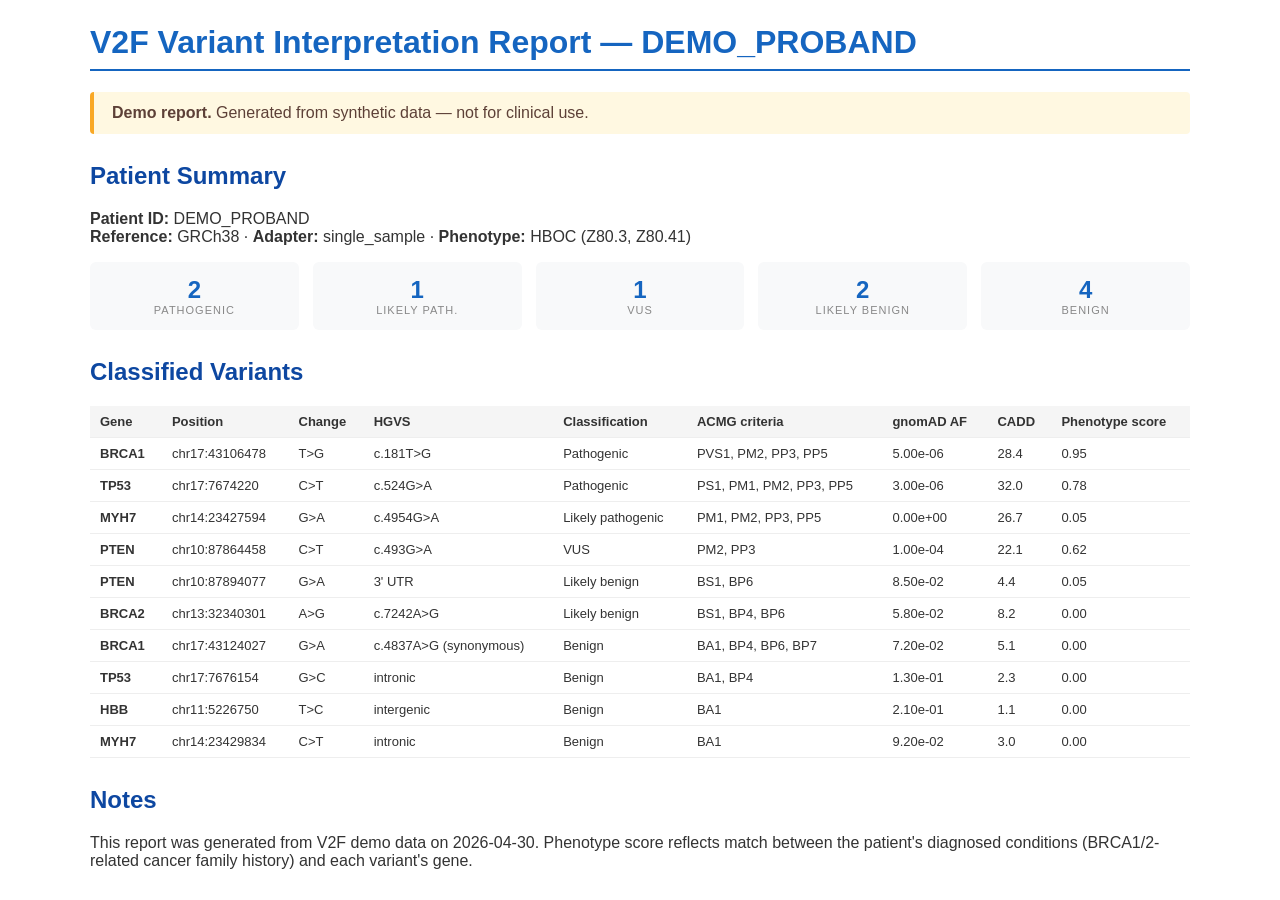
==== demo/precomputed/reports/DEMO_PROBAND_report.html @ 7c11f8ac "Milestone 0: bundled demo data and onboarding flow Lets a new user explore the entire pipeline witho" ====
<!DOCTYPE html><html><head><meta charset="UTF-8">
<title>V2F Report — DEMO_PROBAND</title>
<style>
body{font-family:'Segoe UI',sans-serif;max-width:1100px;margin:24px auto;padding:0 20px;color:#333}
h1{color:#1565c0;border-bottom:2px solid #1565c0;padding-bottom:8px}
h2{color:#0d47a1;margin-top:28px}
table{width:100%;border-collapse:collapse;margin-top:12px;font-size:13px}
th,td{padding:8px 10px;border-bottom:1px solid #eee;text-align:left}
th{background:#f5f5f5}
.banner{background:#fff8e1;border-left:4px solid #f9a825;padding:12px 18px;margin:20px 0;border-radius:4px;color:#5d4037}
.summary{display:flex;gap:14px;margin-top:14px}
.card{flex:1;background:#f8f9fa;border-radius:6px;padding:14px;text-align:center}
.card .v{font-size:24px;font-weight:700;color:#1565c0}
.card .l{font-size:11px;text-transform:uppercase;color:#888;letter-spacing:1px}
</style></head><body>
<h1>V2F Variant Interpretation Report — DEMO_PROBAND</h1>
<div class="banner"><strong>Demo report.</strong> Generated from synthetic data — not for clinical use.</div>

<h2>Patient Summary</h2>
<p><strong>Patient ID:</strong> DEMO_PROBAND<br>
<strong>Reference:</strong> GRCh38 &middot; <strong>Adapter:</strong> single_sample &middot;
<strong>Phenotype:</strong> HBOC (Z80.3, Z80.41)</p>

<div class="summary">
  <div class="card"><div class="v">2</div><div class="l">Pathogenic</div></div>
  <div class="card"><div class="v">1</div><div class="l">Likely path.</div></div>
  <div class="card"><div class="v">1</div><div class="l">VUS</div></div>
  <div class="card"><div class="v">2</div><div class="l">Likely benign</div></div>
  <div class="card"><div class="v">4</div><div class="l">Benign</div></div>
</div>

<h2>Classified Variants</h2>
<table>
<thead><tr><th>Gene</th><th>Position</th><th>Change</th><th>HGVS</th><th>Classification</th><th>ACMG criteria</th><th>gnomAD AF</th><th>CADD</th><th>Phenotype score</th></tr></thead>
<tbody>
<tr><td><strong>BRCA1</strong></td><td>chr17:43106478</td><td>T&gt;G</td><td>c.181T>G</td><td>Pathogenic</td><td>PVS1, PM2, PP3, PP5</td><td>5.00e-06</td><td>28.4</td><td>0.95</td></tr><tr><td><strong>TP53</strong></td><td>chr17:7674220</td><td>C&gt;T</td><td>c.524G>A</td><td>Pathogenic</td><td>PS1, PM1, PM2, PP3, PP5</td><td>3.00e-06</td><td>32.0</td><td>0.78</td></tr><tr><td><strong>MYH7</strong></td><td>chr14:23427594</td><td>G&gt;A</td><td>c.4954G>A</td><td>Likely pathogenic</td><td>PM1, PM2, PP3, PP5</td><td>0.00e+00</td><td>26.7</td><td>0.05</td></tr><tr><td><strong>PTEN</strong></td><td>chr10:87864458</td><td>C&gt;T</td><td>c.493G>A</td><td>VUS</td><td>PM2, PP3</td><td>1.00e-04</td><td>22.1</td><td>0.62</td></tr><tr><td><strong>PTEN</strong></td><td>chr10:87894077</td><td>G&gt;A</td><td>3' UTR</td><td>Likely benign</td><td>BS1, BP6</td><td>8.50e-02</td><td>4.4</td><td>0.05</td></tr><tr><td><strong>BRCA2</strong></td><td>chr13:32340301</td><td>A&gt;G</td><td>c.7242A>G</td><td>Likely benign</td><td>BS1, BP4, BP6</td><td>5.80e-02</td><td>8.2</td><td>0.00</td></tr><tr><td><strong>BRCA1</strong></td><td>chr17:43124027</td><td>G&gt;A</td><td>c.4837A>G (synonymous)</td><td>Benign</td><td>BA1, BP4, BP6, BP7</td><td>7.20e-02</td><td>5.1</td><td>0.00</td></tr><tr><td><strong>TP53</strong></td><td>chr17:7676154</td><td>G&gt;C</td><td>intronic</td><td>Benign</td><td>BA1, BP4</td><td>1.30e-01</td><td>2.3</td><td>0.00</td></tr><tr><td><strong>HBB</strong></td><td>chr11:5226750</td><td>T&gt;C</td><td>intergenic</td><td>Benign</td><td>BA1</td><td>2.10e-01</td><td>1.1</td><td>0.00</td></tr><tr><td><strong>MYH7</strong></td><td>chr14:23429834</td><td>C&gt;T</td><td>intronic</td><td>Benign</td><td>BA1</td><td>9.20e-02</td><td>3.0</td><td>0.00</td></tr>
</tbody>
</table>

<h2>Notes</h2>
<p>This report was generated from V2F demo data on 2026-04-30.
Phenotype score reflects match between the patient's diagnosed conditions
(BRCA1/2-related cancer family history) and each variant's gene.</p>
</body></html>
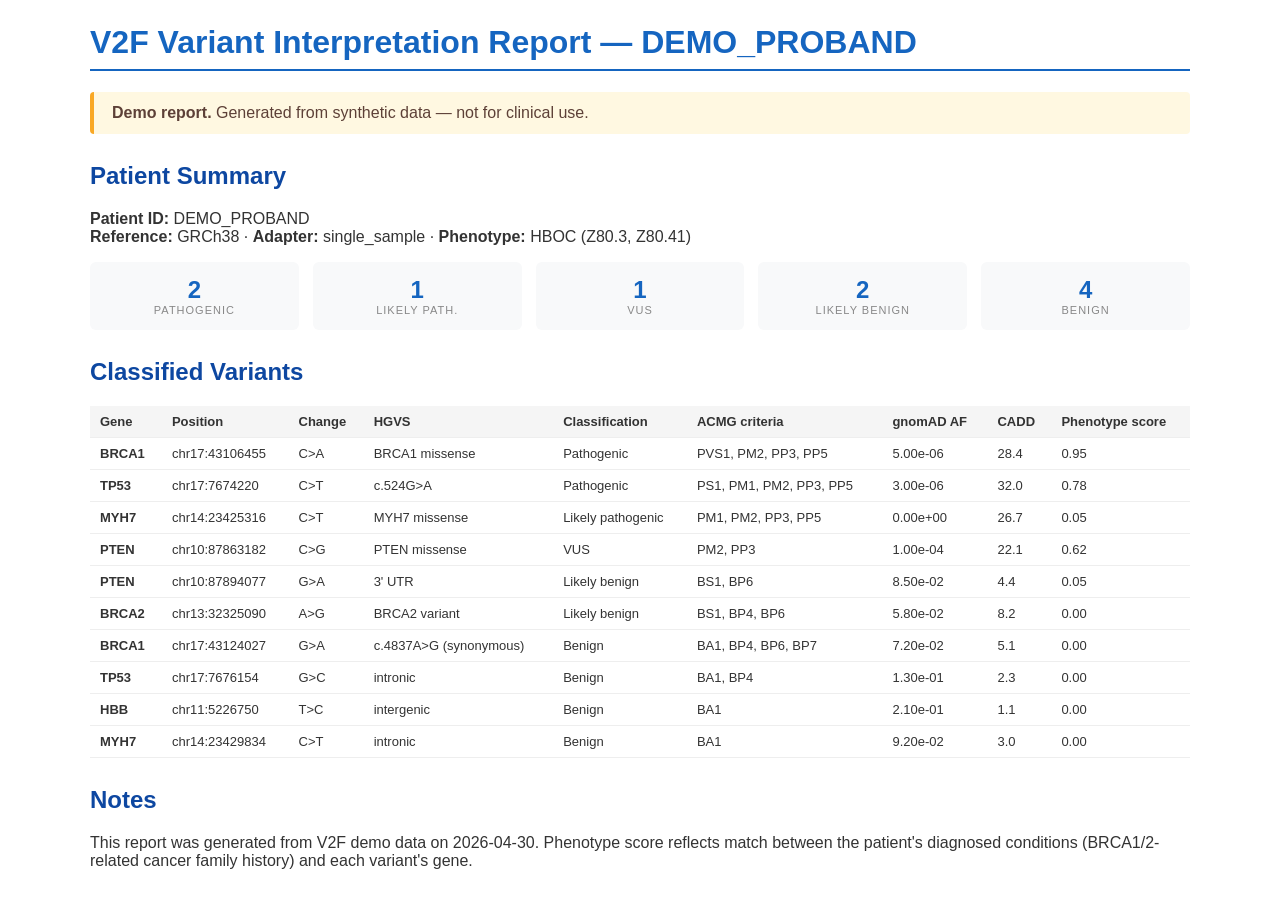
==== commit aab67193: "Fix BQ schemas + finish demo banner cohesion Stage 3 enrichment was silently returning 0 ClinVar/gno" ====
--- a/demo/precomputed/reports/DEMO_PROBAND_report.html
+++ b/demo/precomputed/reports/DEMO_PROBAND_report.html
@@ -33,7 +33,7 @@
 <table>
 <thead><tr><th>Gene</th><th>Position</th><th>Change</th><th>HGVS</th><th>Classification</th><th>ACMG criteria</th><th>gnomAD AF</th><th>CADD</th><th>Phenotype score</th></tr></thead>
 <tbody>
-<tr><td><strong>BRCA1</strong></td><td>chr17:43106478</td><td>T&gt;G</td><td>c.181T>G</td><td>Pathogenic</td><td>PVS1, PM2, PP3, PP5</td><td>5.00e-06</td><td>28.4</td><td>0.95</td></tr><tr><td><strong>TP53</strong></td><td>chr17:7674220</td><td>C&gt;T</td><td>c.524G>A</td><td>Pathogenic</td><td>PS1, PM1, PM2, PP3, PP5</td><td>3.00e-06</td><td>32.0</td><td>0.78</td></tr><tr><td><strong>MYH7</strong></td><td>chr14:23427594</td><td>G&gt;A</td><td>c.4954G>A</td><td>Likely pathogenic</td><td>PM1, PM2, PP3, PP5</td><td>0.00e+00</td><td>26.7</td><td>0.05</td></tr><tr><td><strong>PTEN</strong></td><td>chr10:87864458</td><td>C&gt;T</td><td>c.493G>A</td><td>VUS</td><td>PM2, PP3</td><td>1.00e-04</td><td>22.1</td><td>0.62</td></tr><tr><td><strong>PTEN</strong></td><td>chr10:87894077</td><td>G&gt;A</td><td>3' UTR</td><td>Likely benign</td><td>BS1, BP6</td><td>8.50e-02</td><td>4.4</td><td>0.05</td></tr><tr><td><strong>BRCA2</strong></td><td>chr13:32340301</td><td>A&gt;G</td><td>c.7242A>G</td><td>Likely benign</td><td>BS1, BP4, BP6</td><td>5.80e-02</td><td>8.2</td><td>0.00</td></tr><tr><td><strong>BRCA1</strong></td><td>chr17:43124027</td><td>G&gt;A</td><td>c.4837A>G (synonymous)</td><td>Benign</td><td>BA1, BP4, BP6, BP7</td><td>7.20e-02</td><td>5.1</td><td>0.00</td></tr><tr><td><strong>TP53</strong></td><td>chr17:7676154</td><td>G&gt;C</td><td>intronic</td><td>Benign</td><td>BA1, BP4</td><td>1.30e-01</td><td>2.3</td><td>0.00</td></tr><tr><td><strong>HBB</strong></td><td>chr11:5226750</td><td>T&gt;C</td><td>intergenic</td><td>Benign</td><td>BA1</td><td>2.10e-01</td><td>1.1</td><td>0.00</td></tr><tr><td><strong>MYH7</strong></td><td>chr14:23429834</td><td>C&gt;T</td><td>intronic</td><td>Benign</td><td>BA1</td><td>9.20e-02</td><td>3.0</td><td>0.00</td></tr>
+<tr><td><strong>BRCA1</strong></td><td>chr17:43106455</td><td>C&gt;A</td><td>BRCA1 missense</td><td>Pathogenic</td><td>PVS1, PM2, PP3, PP5</td><td>5.00e-06</td><td>28.4</td><td>0.95</td></tr><tr><td><strong>TP53</strong></td><td>chr17:7674220</td><td>C&gt;T</td><td>c.524G>A</td><td>Pathogenic</td><td>PS1, PM1, PM2, PP3, PP5</td><td>3.00e-06</td><td>32.0</td><td>0.78</td></tr><tr><td><strong>MYH7</strong></td><td>chr14:23425316</td><td>C&gt;T</td><td>MYH7 missense</td><td>Likely pathogenic</td><td>PM1, PM2, PP3, PP5</td><td>0.00e+00</td><td>26.7</td><td>0.05</td></tr><tr><td><strong>PTEN</strong></td><td>chr10:87863182</td><td>C&gt;G</td><td>PTEN missense</td><td>VUS</td><td>PM2, PP3</td><td>1.00e-04</td><td>22.1</td><td>0.62</td></tr><tr><td><strong>PTEN</strong></td><td>chr10:87894077</td><td>G&gt;A</td><td>3' UTR</td><td>Likely benign</td><td>BS1, BP6</td><td>8.50e-02</td><td>4.4</td><td>0.05</td></tr><tr><td><strong>BRCA2</strong></td><td>chr13:32325090</td><td>A&gt;G</td><td>BRCA2 variant</td><td>Likely benign</td><td>BS1, BP4, BP6</td><td>5.80e-02</td><td>8.2</td><td>0.00</td></tr><tr><td><strong>BRCA1</strong></td><td>chr17:43124027</td><td>G&gt;A</td><td>c.4837A>G (synonymous)</td><td>Benign</td><td>BA1, BP4, BP6, BP7</td><td>7.20e-02</td><td>5.1</td><td>0.00</td></tr><tr><td><strong>TP53</strong></td><td>chr17:7676154</td><td>G&gt;C</td><td>intronic</td><td>Benign</td><td>BA1, BP4</td><td>1.30e-01</td><td>2.3</td><td>0.00</td></tr><tr><td><strong>HBB</strong></td><td>chr11:5226750</td><td>T&gt;C</td><td>intergenic</td><td>Benign</td><td>BA1</td><td>2.10e-01</td><td>1.1</td><td>0.00</td></tr><tr><td><strong>MYH7</strong></td><td>chr14:23429834</td><td>C&gt;T</td><td>intronic</td><td>Benign</td><td>BA1</td><td>9.20e-02</td><td>3.0</td><td>0.00</td></tr>
 </tbody>
 </table>
 
